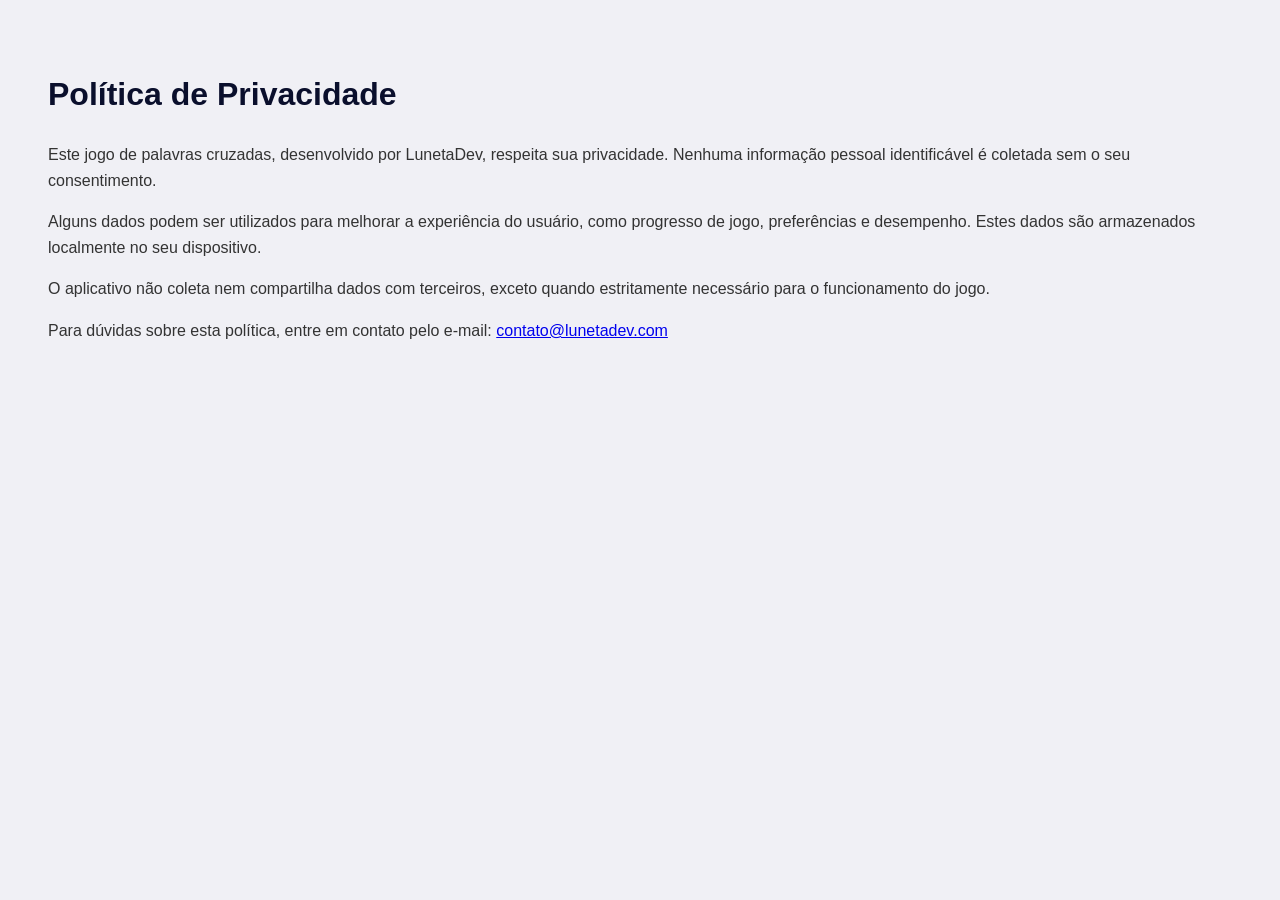
==== privacidade.html @ 17d49bb6 "update-commit" ====
<!DOCTYPE html>
<html lang="pt-br">
<head>
  <meta charset="UTF-8">
  <meta name="viewport" content="width=device-width, initial-scale=1.0">
  <title>Política de Privacidade - Jogo de Palavras Cruzadas</title>
  <style>
    body {
      font-family: Arial, sans-serif;
      background-color: #f0f0f5;
      color: #333;
      padding: 40px;
      line-height: 1.6;
    }
    h1 {
      color: #0a0f2c;
    }
  </style>
</head>
<body>
  <h1>Política de Privacidade</h1>
  <p>Este jogo de palavras cruzadas, desenvolvido por LunetaDev, respeita sua privacidade. Nenhuma informação pessoal identificável é coletada sem o seu consentimento.</p>
  <p>Alguns dados podem ser utilizados para melhorar a experiência do usuário, como progresso de jogo, preferências e desempenho. Estes dados são armazenados localmente no seu dispositivo.</p>
  <p>O aplicativo não coleta nem compartilha dados com terceiros, exceto quando estritamente necessário para o funcionamento do jogo.</p>
  <p>Para dúvidas sobre esta política, entre em contato pelo e-mail: <a href="mailto:contato@lunetadev.com">contato@lunetadev.com</a></p>
</body>
</html>
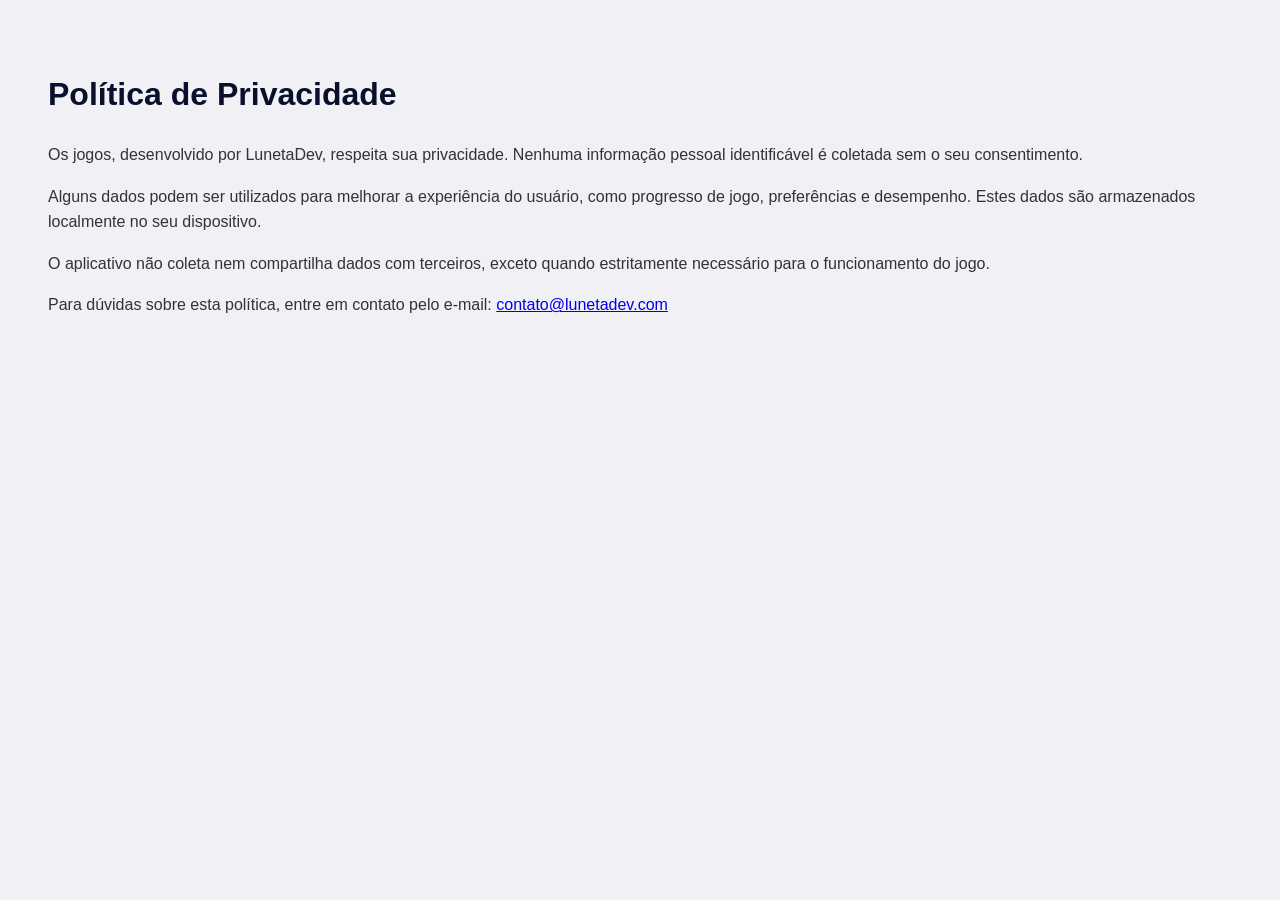
==== commit a9b9ef67: "Update privacidade.html" ====
--- a/privacidade.html
+++ b/privacidade.html
@@ -19,9 +19,9 @@
 </head>
 <body>
   <h1>Política de Privacidade</h1>
-  <p>Este jogo de palavras cruzadas, desenvolvido por LunetaDev, respeita sua privacidade. Nenhuma informação pessoal identificável é coletada sem o seu consentimento.</p>
+  <p>Os jogos, desenvolvido por LunetaDev, respeita sua privacidade. Nenhuma informação pessoal identificável é coletada sem o seu consentimento.</p>
   <p>Alguns dados podem ser utilizados para melhorar a experiência do usuário, como progresso de jogo, preferências e desempenho. Estes dados são armazenados localmente no seu dispositivo.</p>
   <p>O aplicativo não coleta nem compartilha dados com terceiros, exceto quando estritamente necessário para o funcionamento do jogo.</p>
   <p>Para dúvidas sobre esta política, entre em contato pelo e-mail: <a href="mailto:contato@lunetadev.com">contato@lunetadev.com</a></p>
 </body>
-</html>+</html>
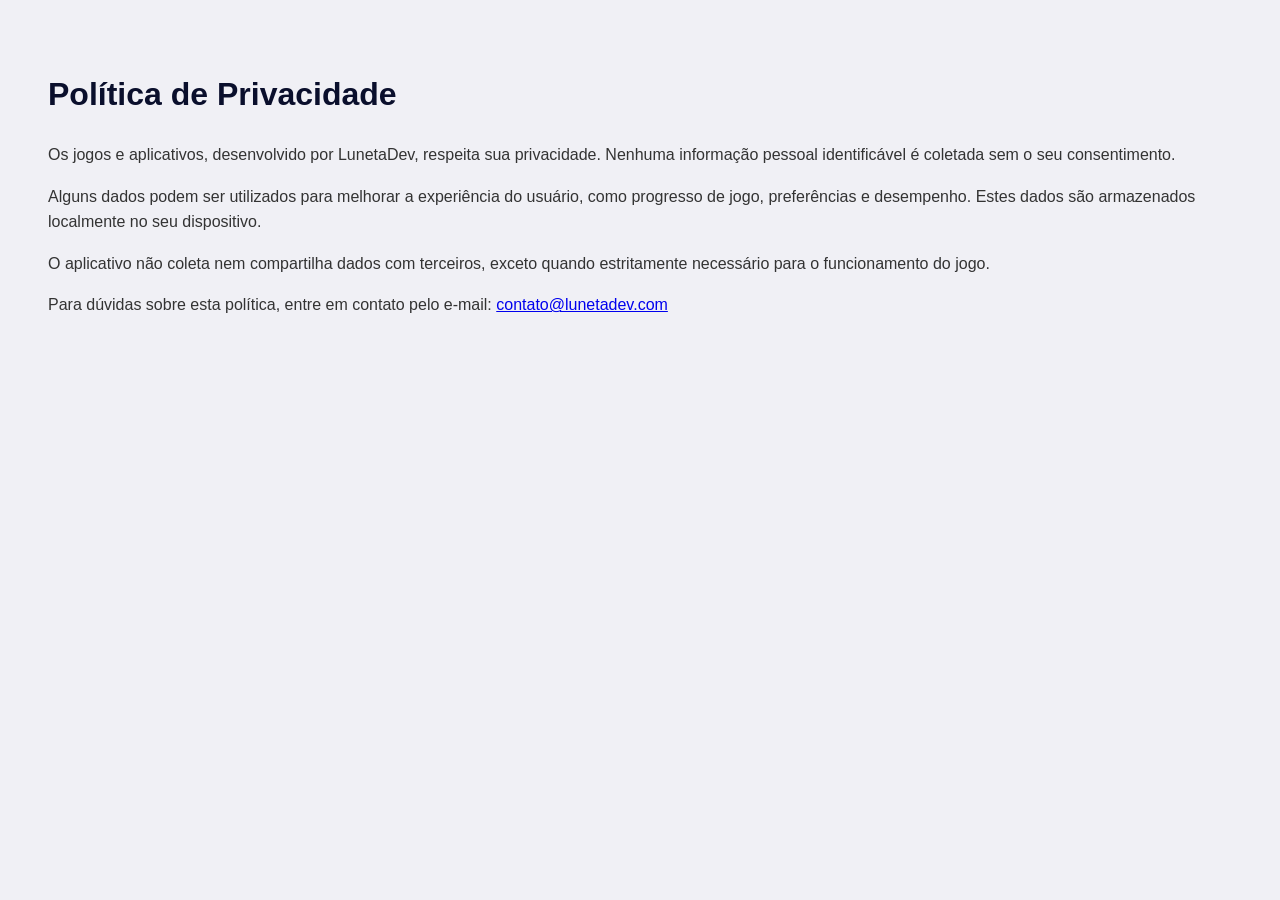
==== commit f8111b7b: "Update privacidade.html" ====
--- a/privacidade.html
+++ b/privacidade.html
@@ -19,7 +19,7 @@
 </head>
 <body>
   <h1>Política de Privacidade</h1>
-  <p>Os jogos, desenvolvido por LunetaDev, respeita sua privacidade. Nenhuma informação pessoal identificável é coletada sem o seu consentimento.</p>
+  <p>Os jogos e aplicativos, desenvolvido por LunetaDev, respeita sua privacidade. Nenhuma informação pessoal identificável é coletada sem o seu consentimento.</p>
   <p>Alguns dados podem ser utilizados para melhorar a experiência do usuário, como progresso de jogo, preferências e desempenho. Estes dados são armazenados localmente no seu dispositivo.</p>
   <p>O aplicativo não coleta nem compartilha dados com terceiros, exceto quando estritamente necessário para o funcionamento do jogo.</p>
   <p>Para dúvidas sobre esta política, entre em contato pelo e-mail: <a href="mailto:contato@lunetadev.com">contato@lunetadev.com</a></p>
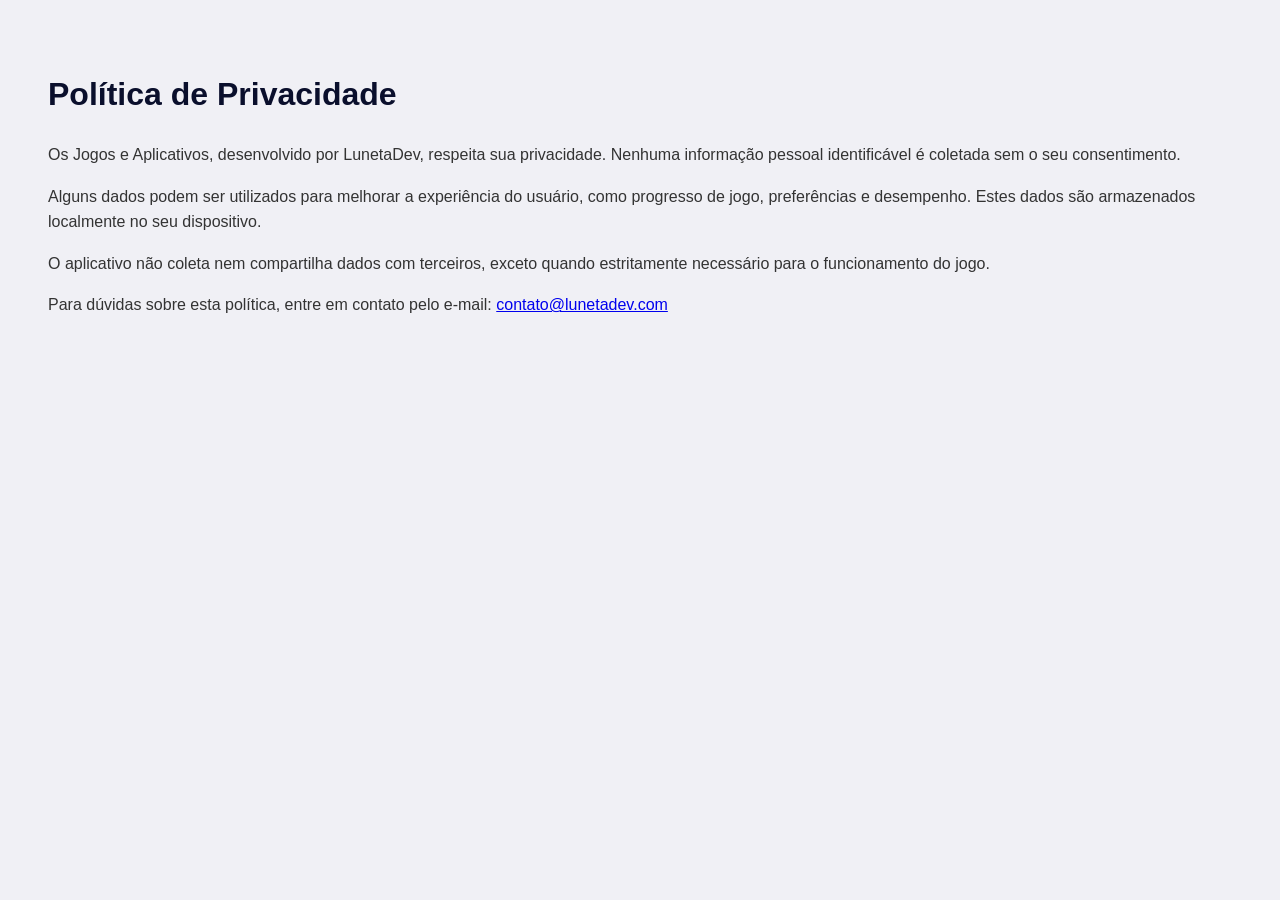
==== commit 29785b1b: "Update privacidade.html atualizar-termos" ====
--- a/privacidade.html
+++ b/privacidade.html
@@ -19,7 +19,7 @@
 </head>
 <body>
   <h1>Política de Privacidade</h1>
-  <p>Os jogos e aplicativos, desenvolvido por LunetaDev, respeita sua privacidade. Nenhuma informação pessoal identificável é coletada sem o seu consentimento.</p>
+  <p>Os Jogos e Aplicativos, desenvolvido por LunetaDev, respeita sua privacidade. Nenhuma informação pessoal identificável é coletada sem o seu consentimento.</p>
   <p>Alguns dados podem ser utilizados para melhorar a experiência do usuário, como progresso de jogo, preferências e desempenho. Estes dados são armazenados localmente no seu dispositivo.</p>
   <p>O aplicativo não coleta nem compartilha dados com terceiros, exceto quando estritamente necessário para o funcionamento do jogo.</p>
   <p>Para dúvidas sobre esta política, entre em contato pelo e-mail: <a href="mailto:contato@lunetadev.com">contato@lunetadev.com</a></p>
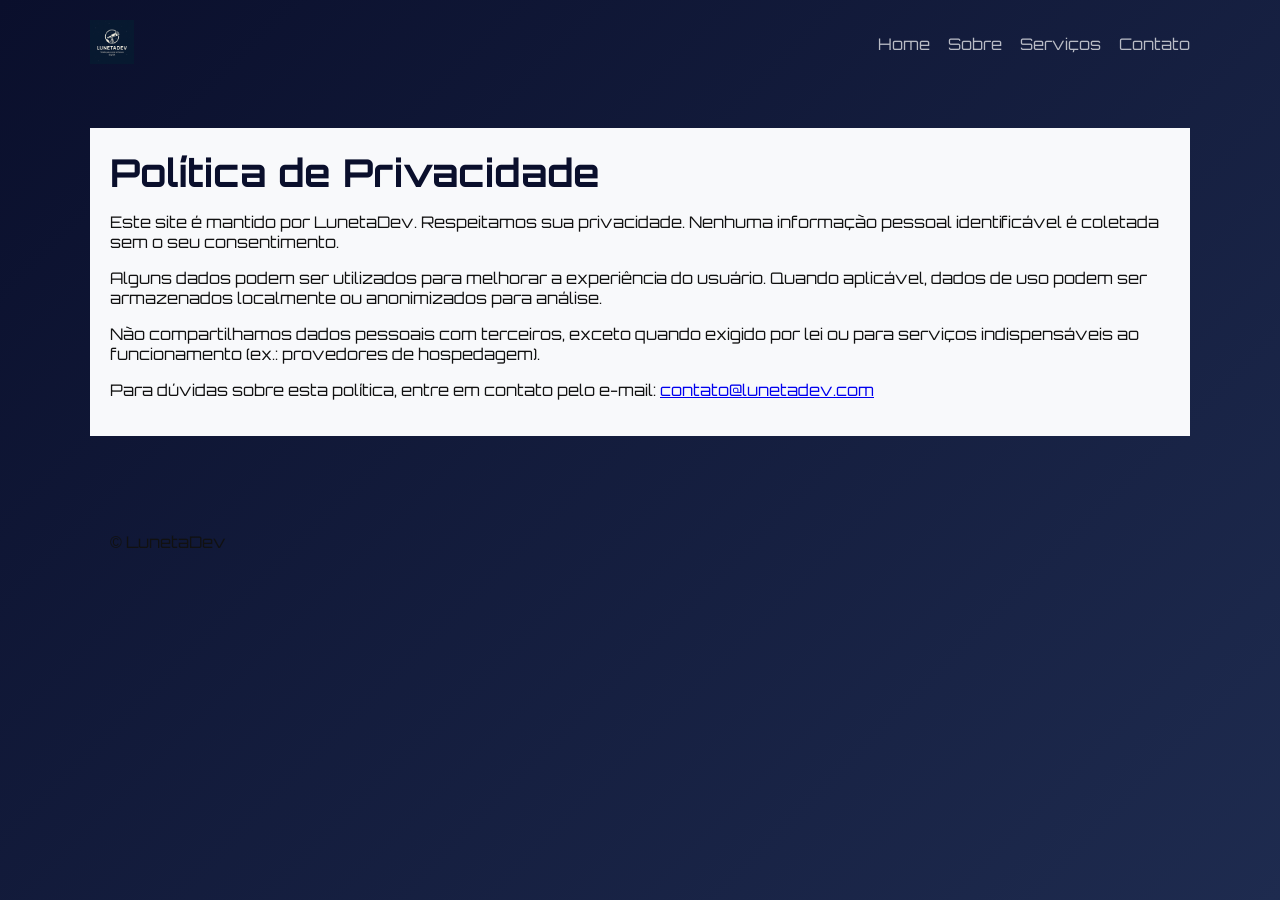
==== commit 4f413b8c: "feat(site): scaffold multi-page site, styles, scripts, sitemap and contact form" ====
--- a/privacidade.html
+++ b/privacidade.html
@@ -3,25 +3,38 @@
 <head>
   <meta charset="UTF-8">
   <meta name="viewport" content="width=device-width, initial-scale=1.0">
-  <title>Política de Privacidade - Jogo de Palavras Cruzadas</title>
-  <style>
-    body {
-      font-family: Arial, sans-serif;
-      background-color: #f0f0f5;
-      color: #333;
-      padding: 40px;
-      line-height: 1.6;
-    }
-    h1 {
-      color: #0a0f2c;
-    }
-  </style>
+  <meta name="description" content="Política de Privacidade da LunetaDev.">
+  <title>Política de Privacidade - LunetaDev</title>
+  <link href="https://fonts.googleapis.com/css2?family=Orbitron:wght@500&display=swap" rel="stylesheet">
+  <link rel="stylesheet" href="css/styles.css">
+  <link rel="icon" href="logo.png">
+  <meta property="og:image" content="logo.png">
 </head>
 <body>
-  <h1>Política de Privacidade</h1>
-  <p>Os Jogos e Aplicativos, desenvolvido por LunetaDev, respeita sua privacidade. Nenhuma informação pessoal identificável é coletada sem o seu consentimento.</p>
-  <p>Alguns dados podem ser utilizados para melhorar a experiência do usuário, como progresso de jogo, preferências e desempenho. Estes dados são armazenados localmente no seu dispositivo.</p>
-  <p>O aplicativo não coleta nem compartilha dados com terceiros, exceto quando estritamente necessário para o funcionamento do jogo.</p>
-  <p>Para dúvidas sobre esta política, entre em contato pelo e-mail: <a href="mailto:contato@lunetadev.com">contato@lunetadev.com</a></p>
+  <header class="site-header">
+    <nav class="nav">
+      <a class="nav-brand" href="index.html"><img src="logo.png" alt="LunetaDev" class="logo"></a>
+      <ul class="nav-list">
+        <li><a href="index.html">Home</a></li>
+        <li><a href="about.html">Sobre</a></li>
+        <li><a href="services.html">Serviços</a></li>
+        <li><a href="contato.html">Contato</a></li>
+      </ul>
+    </nav>
+  </header>
+
+  <main class="hero" style="background:#f8f9fb;color:#111;">
+    <section class="hero-content" style="color:#111;">
+      <h1 style="color:#0a0f2c;">Política de Privacidade</h1>
+      <p>Este site é mantido por LunetaDev. Respeitamos sua privacidade. Nenhuma informação pessoal identificável é coletada sem o seu consentimento.</p>
+      <p>Alguns dados podem ser utilizados para melhorar a experiência do usuário. Quando aplicável, dados de uso podem ser armazenados localmente ou anonimizados para análise.</p>
+      <p>Não compartilhamos dados pessoais com terceiros, exceto quando exigido por lei ou para serviços indispensáveis ao funcionamento (ex.: provedores de hospedagem).</p>
+      <p>Para dúvidas sobre esta política, entre em contato pelo e-mail: <a href="mailto:contato@lunetadev.com">contato@lunetadev.com</a></p>
+    </section>
+  </main>
+
+  <footer class="site-footer" style="color:#111;">
+    <p>© <span id="year"></span> LunetaDev</p>
+  </footer>
 </body>
 </html>
--- a/css/styles.css
+++ b/css/styles.css
@@ -0,0 +1,54 @@
+:root{
+  --bg-1: #0a0f2c;
+  --bg-2: #1e2b4f;
+  --card: #0f1830;
+  --accent: #5ae6ff;
+  --muted: rgba(255,255,255,0.7);
+}
+*{box-sizing:border-box}
+html,body{height:100%;margin:0}
+body{
+  font-family: 'Orbitron', sans-serif;
+  background: linear-gradient(135deg,var(--bg-1),var(--bg-2));
+  color:#fff;
+  -webkit-font-smoothing:antialiased;
+}
+/* Focus styles for accessibility */
+a:focus,button:focus,input:focus,textarea:focus{outline:3px solid rgba(90,230,255,0.18);outline-offset:3px}
+a:focus{outline-color:var(--accent)}
+.site-header{padding:20px 32px}
+.nav{display:flex;align-items:center;justify-content:space-between;max-width:1100px;margin:0 auto}
+.nav-brand .logo{height:44px}
+.nav-list{list-style:none;margin:0;padding:0;display:flex;gap:18px}
+.nav-list a{color:var(--muted);text-decoration:none}
+.nav-list a:hover{color:var(--accent)}
+
+.hero{display:flex;gap:40px;align-items:center;justify-content:space-between;max-width:1100px;margin:40px auto;padding:20px}
+.hero-content{flex:1;min-width:260px}
+.hero-visual{width:280px;height:280px}
+.hero h1{font-size:2.4rem;color:var(--accent);margin:0 0 12px}
+.lead{color:var(--muted);font-size:1.05rem;margin-bottom:20px}
+.actions{margin-top:8px}
+.btn{display:inline-block;padding:12px 18px;border-radius:10px;text-decoration:none;font-weight:600}
+.btn.primary{background:var(--accent);color:#000;margin-right:10px}
+.btn.ghost{background:transparent;border:1px solid rgba(255,255,255,0.06);color:var(--muted)}
+
+.site-footer{max-width:1100px;margin:60px auto;padding:20px;color:var(--muted);display:flex;justify-content:space-between;align-items:center}
+.site-footer a{color:var(--muted);text-decoration:none;margin-left:10px}
+
+/* SVG styles */
+.orb-sprite{width:100%;height:100%}
+.core{filter:drop-shadow(0 8px 20px rgba(0,0,0,0.6));}
+
+/* Responsive */
+@media (max-width:800px){
+  .hero{flex-direction:column;align-items:center;text-align:center}
+  .hero-visual{width:220px;height:220px}
+  .nav-list{display:none}
+}
+
+/* Respect prefers-reduced-motion */
+@media (prefers-reduced-motion: reduce){
+  .orb-sprite *{animation:none}
+  .sat{animation:none}
+}
